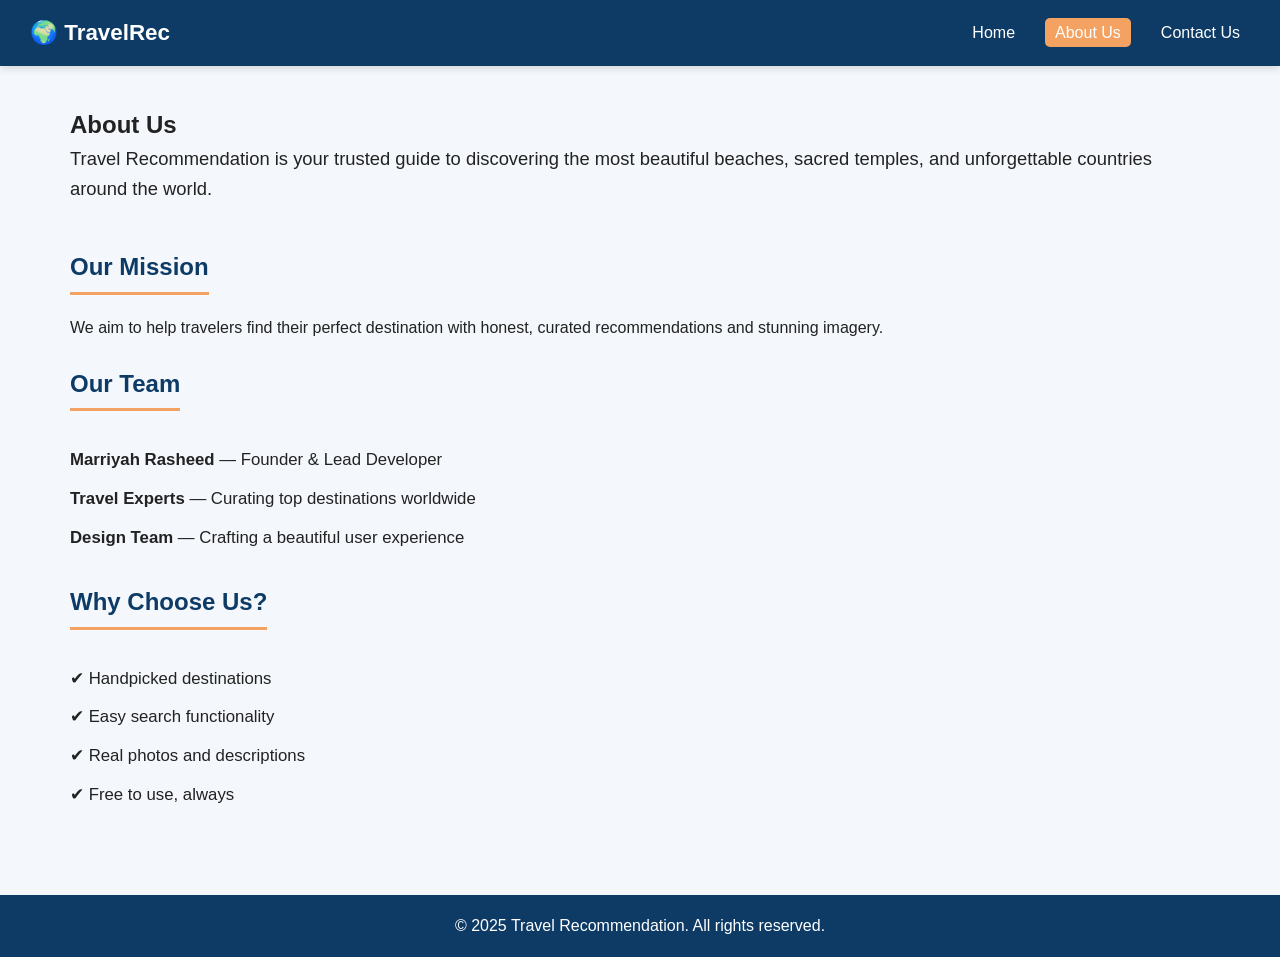
==== about.html @ 468ae628 "Initial commit - Travel Recommendation app" ====
<!DOCTYPE html>
<html lang="en">
<head>
  <meta charset="UTF-8" />
  <meta name="viewport" content="width=device-width, initial-scale=1.0" />
  <title>About Us - Travel Recommendation</title>
  <link rel="stylesheet" href="css/style.css" />
</head>
<body>

  <!-- ===== NAVIGATION BAR ===== -->
  <nav class="navbar">
    <div class="logo">🌍 TravelRec</div>
    <ul class="nav-links">
      <li><a href="index.html">Home</a></li>
      <li><a href="about.html" class="active">About Us</a></li>
      <li><a href="contact.html">Contact Us</a></li>
    </ul>
  </nav>

  <!-- ===== ABOUT CONTENT ===== -->
  <section class="about-section">
    <h1>About Us</h1>
    <p class="intro">
      Travel Recommendation is your trusted guide to discovering the most beautiful
      beaches, sacred temples, and unforgettable countries around the world.
    </p>

    <h2>Our Mission</h2>
    <p>
      We aim to help travelers find their perfect destination with honest,
      curated recommendations and stunning imagery.
    </p>

    <h2>Our Team</h2>
    <ul class="team-list">
      <li><strong>Marriyah Rasheed</strong> — Founder & Lead Developer</li>
      <li><strong>Travel Experts</strong> — Curating top destinations worldwide</li>
      <li><strong>Design Team</strong> — Crafting a beautiful user experience</li>
    </ul>

    <h2>Why Choose Us?</h2>
    <ul class="features-list">
      <li>✔ Handpicked destinations</li>
      <li>✔ Easy search functionality</li>
      <li>✔ Real photos and descriptions</li>
      <li>✔ Free to use, always</li>
    </ul>
  </section>

  <footer>
    <p>&copy; 2025 Travel Recommendation. All rights reserved.</p>
  </footer>

</body>
</html>
---- css/style.css ----
/* ===== RESET ===== */
* {
  margin: 0;
  padding: 0;
  box-sizing: border-box;
  font-family: 'Segoe UI', Arial, sans-serif;
}

body {
  background: #f4f7fb;
  color: #222;
  line-height: 1.6;
}

/* ===== NAVBAR ===== */
.navbar {
  display: flex;
  align-items: center;
  justify-content: space-between;
  flex-wrap: wrap;
  background: #0d3b66;
  color: white;
  padding: 15px 30px;
  position: sticky;
  top: 0;
  z-index: 100;
  box-shadow: 0 2px 8px rgba(0,0,0,0.15);
}

.logo {
  font-size: 1.4rem;
  font-weight: bold;
}

.nav-links {
  list-style: none;
  display: flex;
  gap: 20px;
}

.nav-links a {
  color: white;
  text-decoration: none;
  font-weight: 500;
  padding: 6px 10px;
  border-radius: 5px;
  transition: background 0.3s;
}

.nav-links a:hover,
.nav-links a.active {
  background: #f4a261;
}

/* ===== SEARCH BOX ===== */
.search-box {
  display: flex;
  gap: 8px;
}

.search-box input {
  padding: 8px 12px;
  border-radius: 5px;
  border: none;
  width: 240px;
  font-size: 0.95rem;
}

.search-box button {
  padding: 8px 14px;
  border: none;
  border-radius: 5px;
  background: #f4a261;
  color: white;
  font-weight: bold;
  cursor: pointer;
  transition: background 0.3s;
}

.search-box button:hover {
  background: #e76f51;
}

/* ===== HERO ===== */
.hero {
  text-align: center;
  padding: 60px 20px;
  background: linear-gradient(rgba(13,59,102,0.75), rgba(13,59,102,0.75)),
              url('../images/beach1.jpg') center/cover no-repeat;
  color: white;
}

.hero h1 {
  font-size: 2.5rem;
  margin-bottom: 15px;
}

.hero p {
  max-width: 800px;
  margin: 0 auto;
  font-size: 1.1rem;
}

/* ===== SECTIONS ===== */
.results-section,
.default-section,
.about-section,
.contact-section {
  padding: 40px 30px;
  max-width: 1200px;
  margin: 0 auto;
}

h2 {
  color: #0d3b66;
  margin-bottom: 20px;
  border-bottom: 3px solid #f4a261;
  display: inline-block;
  padding-bottom: 5px;
}

/* ===== CARD GRID ===== */
.results-grid {
  display: grid;
  grid-template-columns: repeat(auto-fit, minmax(260px, 1fr));
  gap: 25px;
  margin-top: 20px;
}

.card {
  background: white;
  border-radius: 10px;
  overflow: hidden;
  box-shadow: 0 4px 12px rgba(0,0,0,0.08);
  transition: transform 0.3s;
}

.card:hover {
  transform: translateY(-5px);
}

.card img {
  width: 100%;
  height: 190px;
  object-fit: cover;
}

.card h3 {
  padding: 12px 15px 0;
  color: #0d3b66;
}

.card p {
  padding: 5px 15px 15px;
  color: #555;
}

/* ===== ABOUT PAGE ===== */
.about-section .intro {
  font-size: 1.15rem;
  margin-bottom: 20px;
}

.about-section h2 {
  margin-top: 25px;
}

.team-list,
.features-list {
  list-style: none;
  margin-top: 10px;
}

.team-list li,
.features-list li {
  padding: 6px 0;
  font-size: 1.05rem;
}

/* ===== CONTACT FORM ===== */
#contactForm {
  display: flex;
  flex-direction: column;
  max-width: 550px;
  margin-top: 20px;
  gap: 12px;
}

#contactForm label {
  font-weight: bold;
  color: #0d3b66;
}

#contactForm input,
#contactForm textarea {
  padding: 10px;
  border-radius: 6px;
  border: 1px solid #ccc;
  font-size: 1rem;
}

#contactForm button {
  padding: 12px;
  background: #0d3b66;
  color: white;
  border: none;
  border-radius: 6px;
  font-size: 1rem;
  cursor: pointer;
  transition: background 0.3s;
}

#contactForm button:hover {
  background: #f4a261;
}

.form-status {
  margin-top: 15px;
  font-weight: bold;
  color: green;
}

/* ===== FOOTER ===== */
footer {
  text-align: center;
  background: #0d3b66;
  color: white;
  padding: 18px;
  margin-top: 40px;
}

/* ===== RESPONSIVE ===== */
@media (max-width: 700px) {
  .navbar {
    flex-direction: column;
    gap: 10px;
    text-align: center;
  }
  .search-box input {
    width: 160px;
  }
  .hero h1 {
    font-size: 1.8rem;
  }
}
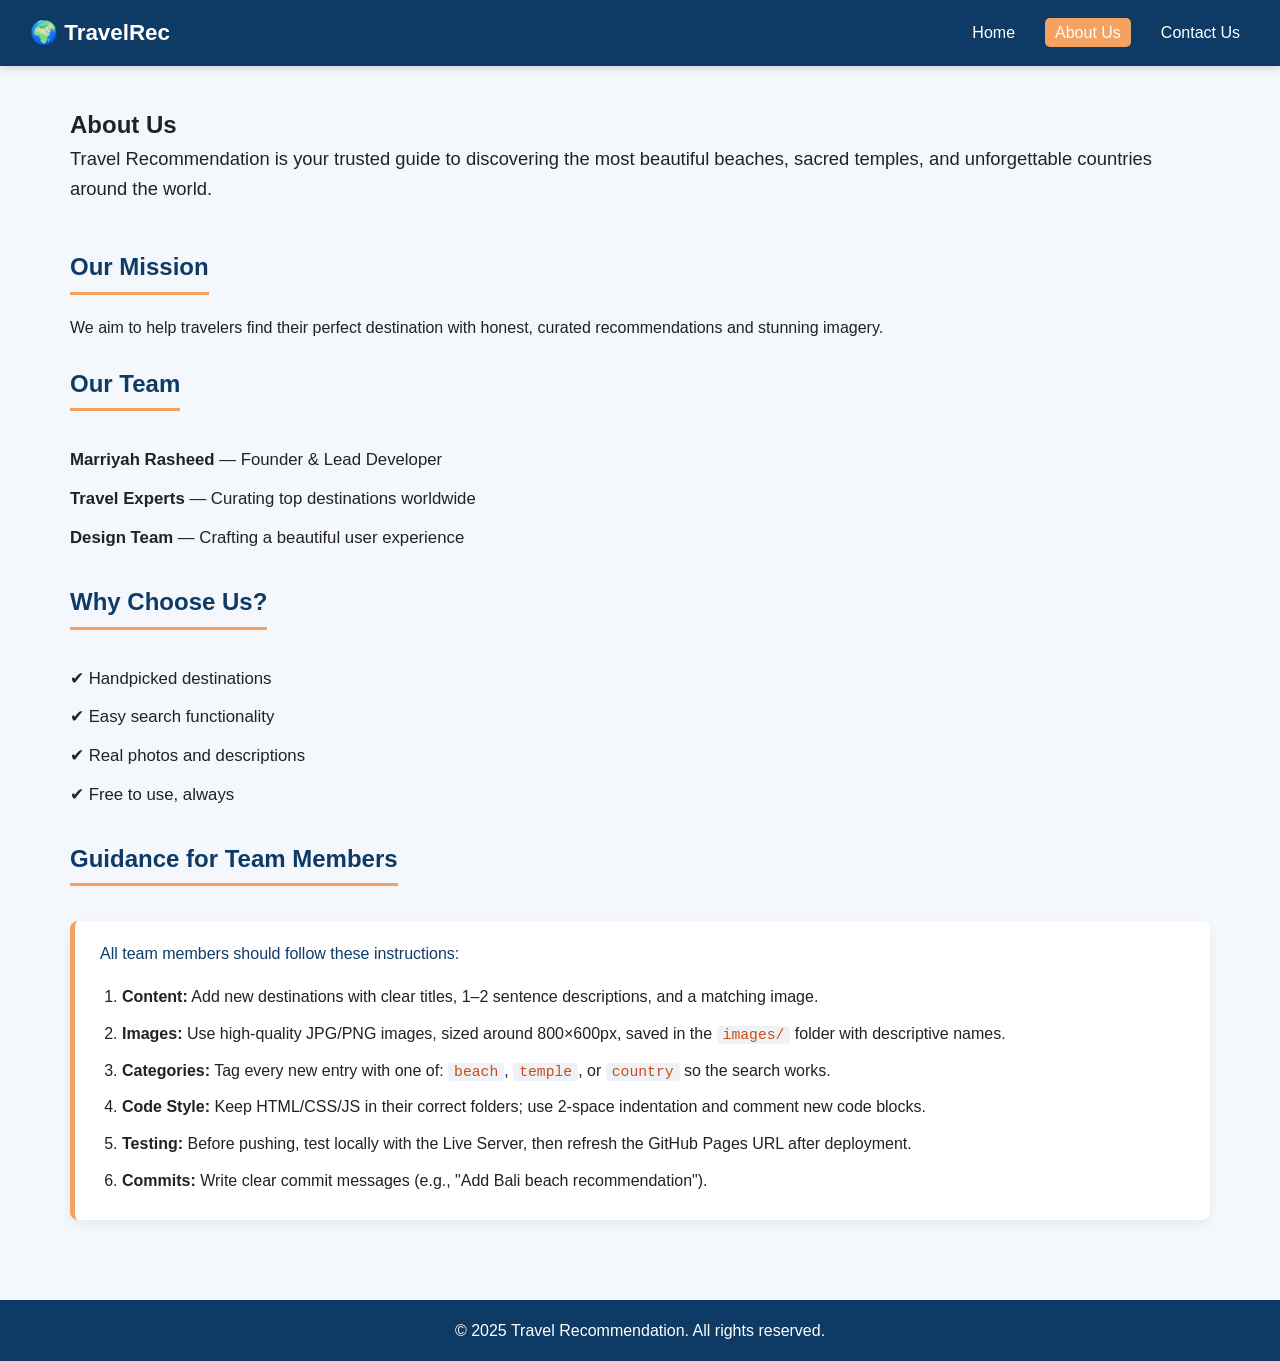
==== commit b8e4754e: "Add team guidance section to About page" ====
--- a/about.html
+++ b/about.html
@@ -46,6 +46,18 @@
       <li>✔ Real photos and descriptions</li>
       <li>✔ Free to use, always</li>
     </ul>
+    <h2>Guidance for Team Members</h2>
+    <div class="guidance">
+      <p>All team members should follow these instructions:</p>
+      <ol class="guidance-list">
+        <li><strong>Content:</strong> Add new destinations with clear titles, 1–2 sentence descriptions, and a matching image.</li>
+        <li><strong>Images:</strong> Use high-quality JPG/PNG images, sized around 800×600px, saved in the <code>images/</code> folder with descriptive names.</li>
+        <li><strong>Categories:</strong> Tag every new entry with one of: <code>beach</code>, <code>temple</code>, or <code>country</code> so the search works.</li>
+        <li><strong>Code Style:</strong> Keep HTML/CSS/JS in their correct folders; use 2-space indentation and comment new code blocks.</li>
+        <li><strong>Testing:</strong> Before pushing, test locally with the Live Server, then refresh the GitHub Pages URL after deployment.</li>
+        <li><strong>Commits:</strong> Write clear commit messages (e.g., "Add Bali beach recommendation").</li>
+      </ol>
+    </div>
   </section>
 
   <footer>
--- a/css/style.css
+++ b/css/style.css
@@ -242,4 +242,37 @@
   .hero h1 {
     font-size: 1.8rem;
   }
+}
+/* ===== GUIDANCE SECTION (About page) ===== */
+.guidance {
+  background: #fff;
+  border-left: 5px solid #f4a261;
+  padding: 20px 25px;
+  border-radius: 8px;
+  margin-top: 15px;
+  box-shadow: 0 4px 12px rgba(0,0,0,0.06);
+}
+
+.guidance p {
+  margin-bottom: 12px;
+  font-weight: 500;
+  color: #0d3b66;
+}
+
+.guidance-list {
+  padding-left: 22px;
+}
+
+.guidance-list li {
+  padding: 6px 0;
+  line-height: 1.55;
+}
+
+.guidance code {
+  background: #eef2f7;
+  color: #c94c17;
+  padding: 1px 6px;
+  border-radius: 4px;
+  font-family: Consolas, monospace;
+  font-size: 0.92rem;
 }
